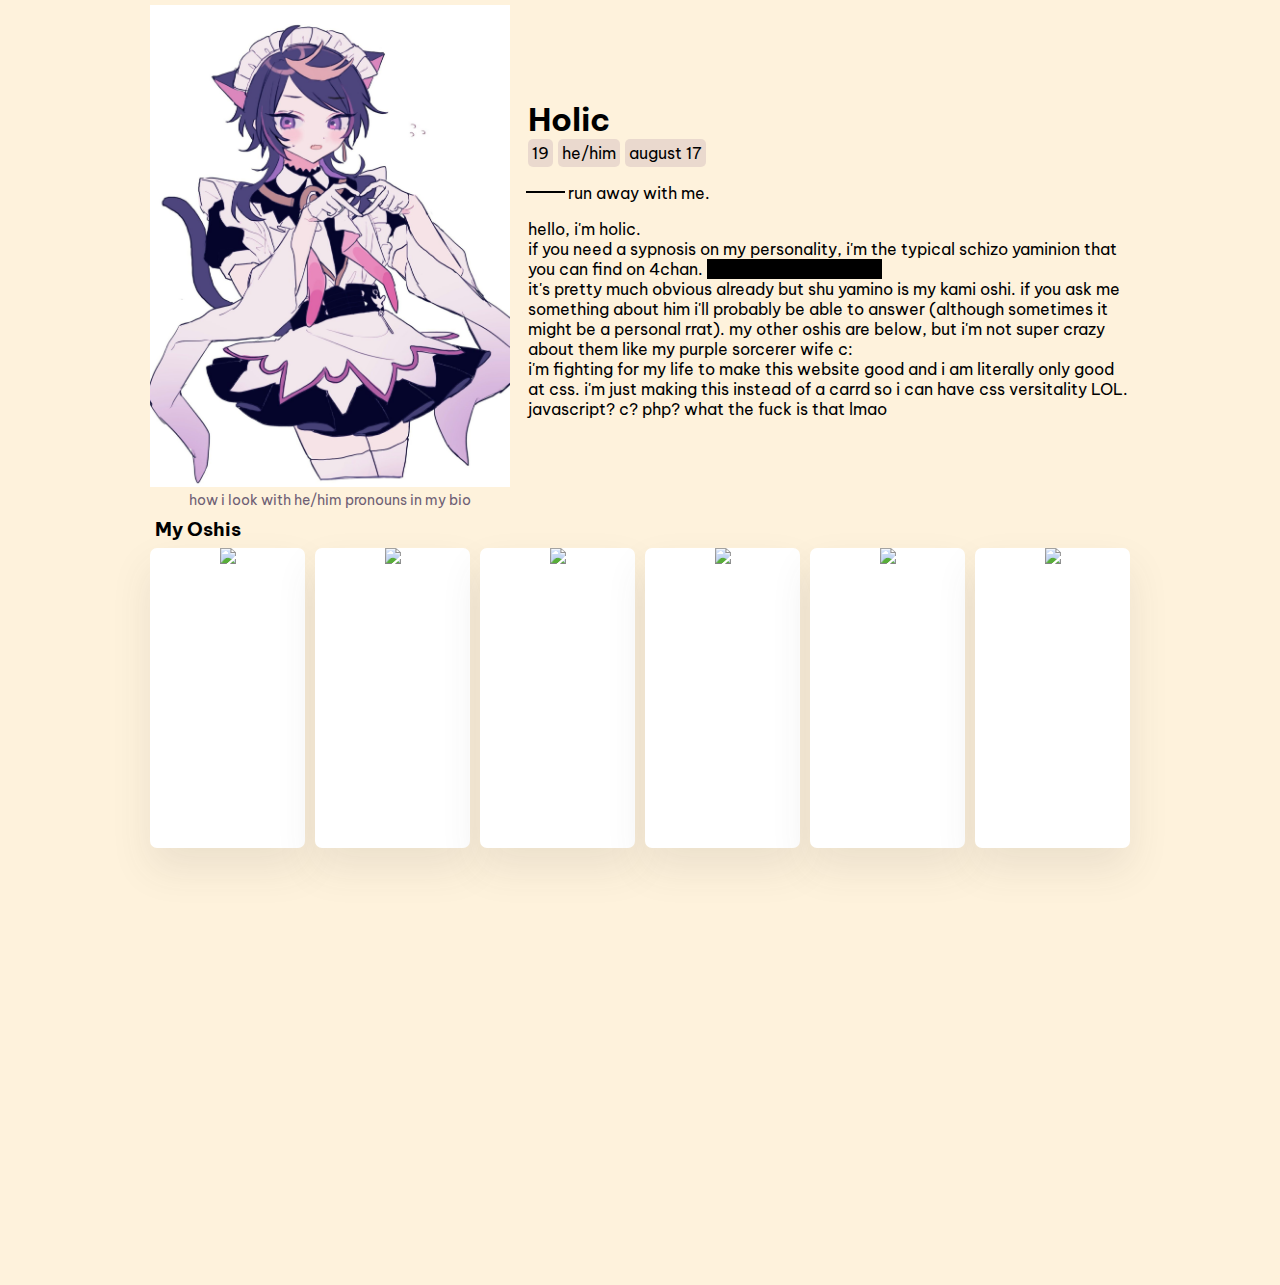
==== archive.html @ de70296d "Rename index.html to archive.html" ====
<!DOCTYPE html>
<html lang="en">
  <head>
  <title>vixhr</title>
    <meta name="title" content="Vixhr">
  <link rel="stylesheet" href="/styles/_main.scss">
  <link rel="stylesheet" href="/styles/style.css">
  <link rel="preconnect" href="https://fonts.googleapis.com">
<link rel="preconnect" href="https://fonts.gstatic.com" crossorigin>
<link href="https://fonts.googleapis.com/css2?family=Be+Vietnam+Pro&display=swap" rel="stylesheet">
  </head>
<body>
<div class="content">
<div class="flex">
<div style="flex:1 1 900px;text-align:center;">
<div class="image">
  <img src="FQoFCsMVcA0FHfa (XD_XXX2).jpg" width="360">
  <div class="caption">how i look with he/him pronouns in my bio</div>
</div>
  </div>
  <div>
  <div class="name"><span>Holic</span><div class="additionalname">aka: Vixhr, Hika, Aster</div></div>
  <div class="tags"><span>19</span><span>he/him</span><span>august 17</span></div>
  <div class="aboutme">
    <blockquote><span>run away with me.</span></blockquote>
    <div>
    hello, i'm holic. <br>
    if you need a sypnosis on my personality, i'm the typical schizo yaminion that you can find on 4chan. <span class="spoiler">in other terms, a rapist</span> <br>
    it's pretty much obvious already but shu yamino is my kami oshi. if you ask me something about him i'll probably be able to answer (although sometimes it might be a personal rrat). my other oshis are below, but i'm not super crazy about them like my purple sorcerer wife c:<br>
    i'm fighting for my life to make this website good and i am literally only good at css. i'm just making this instead of a carrd so i can have css versitality LOL. javascript? c? php? what the fuck is that lmao
    </div>
    </div>
  </div>
  </div>
    <div class="heading">My Oshis</div>
    <div class="oshis">
    <div class="oshi-container" style="--color:rgba(255, 188, 249, .7);">
      <img src="http://web.archive.org/web/20220405210110if_/https://images.microcms-assets.io/assets/08e9ffa2c9d94cf88900071dfa1879e9/66bfb2517486431e9461573803bd4937/liver-cropped_ShuYamino.png?fm=webp&w=564" width="400">
      <div class="oshi-caption">Shu Yamino</div>
    </div>
    <div class="oshi-container" style="--color:rgba(255, 201, 182, .7);">
      <img src="http://web.archive.org/web/20220405210109if_/https://images.microcms-assets.io/assets/08e9ffa2c9d94cf88900071dfa1879e9/871d2bc4465d4ac393e9d2a0bc910fd5/liver-cropped_Petra_Gurin.png?fm=webp&w=564" width="400">
      <div class="oshi-caption">Petra Gurin</div>
    </div>
    <div class="oshi-container" style="--color:rgba(255, 201, 182, .7);">
      <img src="http://web.archive.org/web/20220405210110if_/https://images.microcms-assets.io/assets/08e9ffa2c9d94cf88900071dfa1879e9/c7bb5e9bdb2b4fbda5090964189c4ea7/liver-cropped_MystaRias.png?fm=webp&w=564" width="400">
      <div class="oshi-caption">Mysta Rias</div>
    </div>
     <div class="oshi-container" style="--color:rgba(255, 217, 218, .7);">
      <img src="http://web.archive.org/web/20220405210111if_/https://images.microcms-assets.io/assets/08e9ffa2c9d94cf88900071dfa1879e9/d8bc9256fae04121898c3f6766ab3926/liver-cropped_VoxAkuma.png?fm=webp&w=564" width="400">
      <div class="oshi-caption">Vox Akuma</div>
    </div>
     <div class="oshi-container" style="--color:rgba(255, 225, 182, .7);">
      <img src="http://web.archive.org/web/20220405210110if_/https://images.microcms-assets.io/assets/08e9ffa2c9d94cf88900071dfa1879e9/76a52cbfbbae449f99cc22637a088eab/liver-cropped_Millie_Parfait.png?fm=webp&w=564" width="400">
      <div class="oshi-caption">Millie Parfait</div>
    </div>
     <div class="oshi-container" style="--color:rgba(255, 217, 218, .7);">
      <img src="http://web.archive.org/web/20220405210110if_/https://images.microcms-assets.io/assets/08e9ffa2c9d94cf88900071dfa1879e9/c787145de3f244c29076e212c8722ee6/liver-cropped_FulgurOvid.png?fm=webp&w=564" width="400">
      <div class="oshi-caption">Fulgur Ovid</div>
    </div>
    </div>
</body>
</html>
---- styles/style.css ----
body {
    margin: 0;
    overflow: hidden;
    min-height: 100vw;
    font-family: 'Be Vietnam Pro', sans-serif;
    background: #fef2dc;
}
:root {
	--accent:rgb(58 2 84/10%);
}
.content {
	margin: 5px 150px;
}
.content-3 {
	margin:0;
	display: flex;
	align-items: center;
	justify-content: center;
	height: 100vh;
}

.content-2 {
    width: 25em;
    margin: 50px auto;
    background: url(https://pbs.twimg.com/media/DESlvN7UMAMxL-k?format=jpg&name=900x900);
    box-shadow: 0rem 0rem 0.875rem 0rem #382622;
    background-size: 100%;
    padding: 10px;
    border-radius: 300px 300px 0 0;
}

.flex {
	display: flex;
	gap: 18px;
	align-items:center;
}

.name span {
	font-weight: bold;
	font-size: 200%;
}

.additionalname {
	opacity: 0;
	display: none;
	transition: 0.3s all ease;
}

.name:hover .additionalname {
	opacity: 1;
	display: block;
}

.tags {
	display: flex;
	gap: 5px;
}

.tags span {
	background: var(--accent);
	border-radius: 5px;
	padding: 4px;
}

.name {
	display: inline;
}

blockquote::before {
	content: "";
	border-bottom: 2px solid black;
	width: 2.45em;
	height: 2px;
	position: absolute;
	left: -42px;
	top: 6px;
}

blockquote {
	position: relative;
}

.spoiler {
	background: black;
	color: black;
}

.spoiler:hover {
	color: white;
}

.oshis {
	display: flex;
	gap: 10px;
	justify-content: space-evenly;
}

.oshi-container {
    position: relative;
    overflow: hidden;
    cursor: pointer;
    transition: background 0.3s ease 0s;
/* */
    width: 400px;
    height: 300px;
    margin: 0px;
    padding: 0px;
    font-size: 16px;
    background: rgb(255, 255, 255);
    border-radius: 7px;
    box-shadow: rgb(66 66 66 / 10%) 0px 20px 40px;
    transition: all 0.3s ease-in-out 0s;
}

.oshi-caption {
    z-index: 2;
    text-align: left;
    word-spacing: 100vw;
    background: black;
    overflow: hidden;
    transition: all 0.6s cubic-bezier(0, 1, 0, 1) 0s;
    line-height: 1;
    padding: 0.5em;
    font-size: 0.8em;
    border-left: solid 0.5em var(--color);
    border-radius: 0.25em 0px 0px 0.25em;
    transform: translateX(105%);
    position: absolute;
    bottom: 30px;
    color: white;
}
.oshi-container:hover {
    background: var(--color);
}

.oshi-container img {
    position: absolute;
    bottom: 0px;
    left: 50%;
    width: auto;
    height: 100%;
    transform: translateX(-50%);
    transition: all 300ms ease-in-out 0s;
}

.caption {
    margin-bottom: 3px;
    font-size: 90%;
    color: #6e6074;
}

.heading {
    font-size: 120%;
    font-weight: bold;
    margin: 5px 5px 7px 5px;
}

.oshi-container:hover .oshi-caption {
    transform: translateX(0.5em);
}

::-webkit-scrollbar {
	display:none;
}

.grid-3 div {
    min-height: 200px;
    max-height: 200px;
    overflow-x: hidden;
    overflow-y: visible;
    background: #f1f1f1;
    text-align: center;
    padding: 5px;
    border-radius: 5px;
}

.grid-3 {
    display: grid;
    gap: 5px;
    grid-template-columns: 33% 33% 33%;
    background: #cbcbcb;
    padding: 3px;
    border-radius: 5px;
    align-items: center;
}

.b {margin:5px 0 10px;}

.inner {
    width: 790px;
    display: flex;
    flex-direction: row-reverse;
    position: relative;
    transform:translate(-25px);
}

.tomoya {
    transform:translate(171px, -130px);
    z-index: -1;
    position: absolute;
}

.tomoya img {
    animation: tomoSway 5s infinite ease;
    pointer-events: none;
    user-select: none;
    width: 81%;
}

.bio, .int, .more, .dni {
    display: block;
    width: 80%;
}

@keyframes tomoSway {
    0% {
        transform: rotate(2deg);
    } 
    50% {
        transform: rotate(8deg);
    }
    100% {
        transform: rotate(2deg);
    }
}

span.big {
    font-weight: bold;
    font-size: 125%;
    text-transform: capitalize;
}

span.bio {
    font-size: 80%;
    color: #524a47;
    margin-bottom: 15px;
}

.int, .more, .dni {
    margin-bottom: 20px;
}
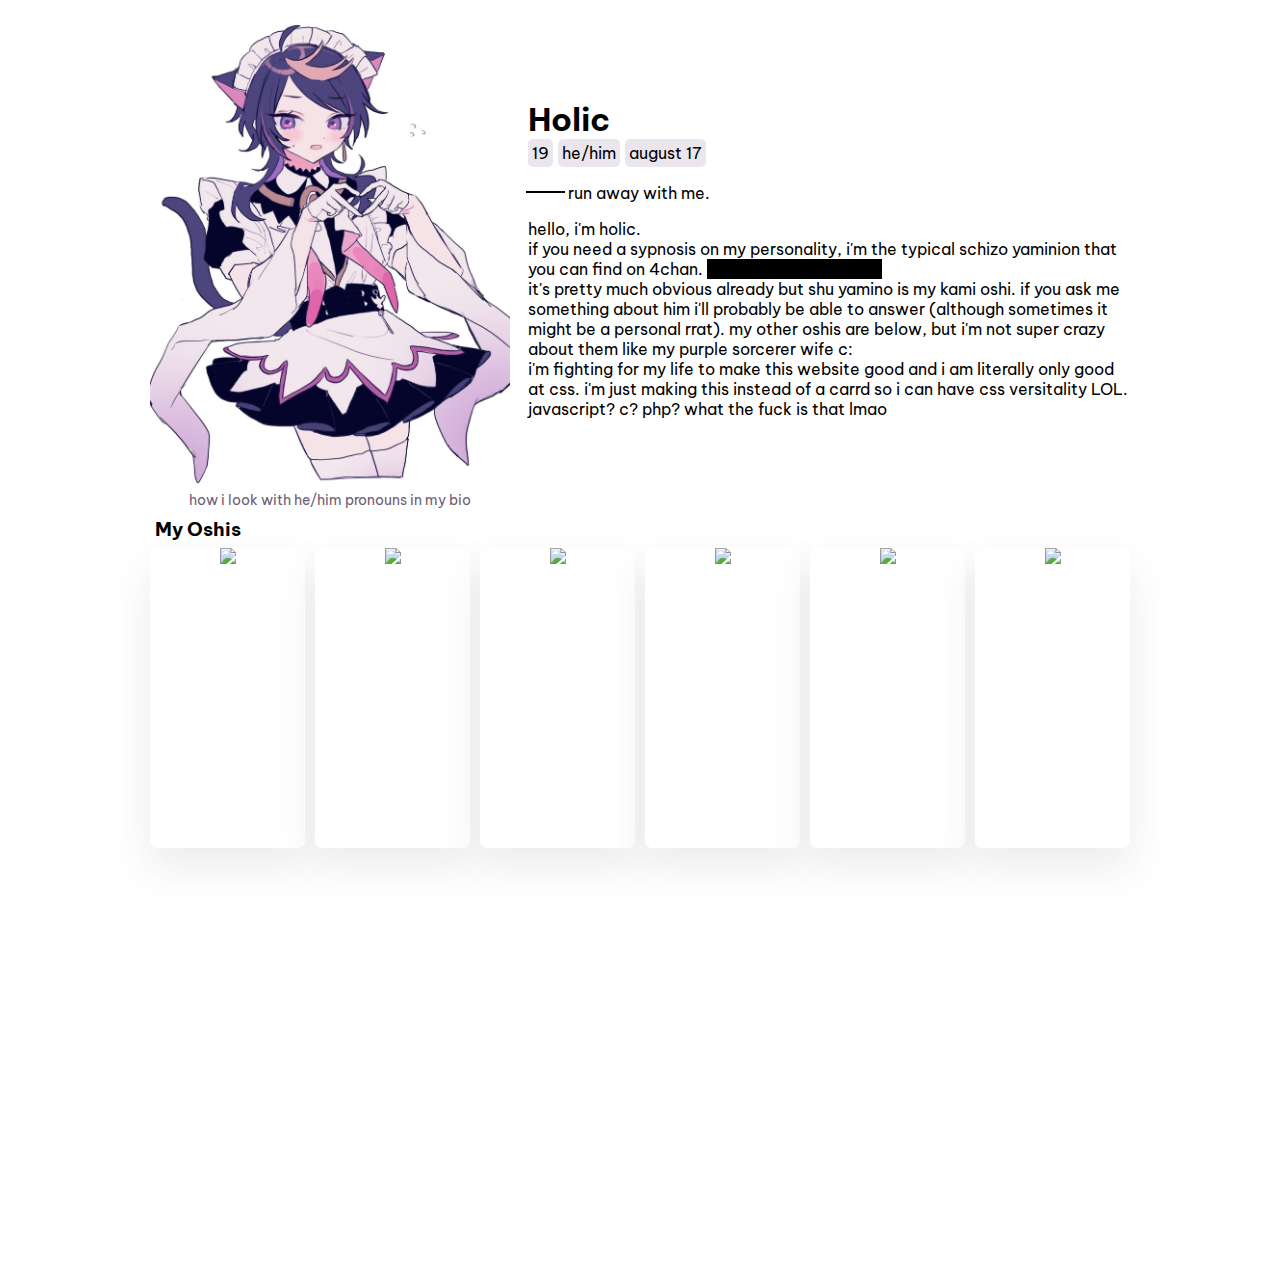
==== commit 7ca8c89f: "Update archive.html" ====
--- a/archive.html
+++ b/archive.html
@@ -9,12 +9,12 @@
 <link rel="preconnect" href="https://fonts.gstatic.com" crossorigin>
 <link href="https://fonts.googleapis.com/css2?family=Be+Vietnam+Pro&display=swap" rel="stylesheet">
   </head>
-<body>
+<body style="background:white;">
 <div class="content">
 <div class="flex">
 <div style="flex:1 1 900px;text-align:center;">
 <div class="image">
-  <img src="FQoFCsMVcA0FHfa (XD_XXX2).jpg" width="360">
+  <img src="/images/FQoFCsMVcA0FHfa (XD_XXX2).jpg" width="360">
   <div class="caption">how i look with he/him pronouns in my bio</div>
 </div>
   </div>
